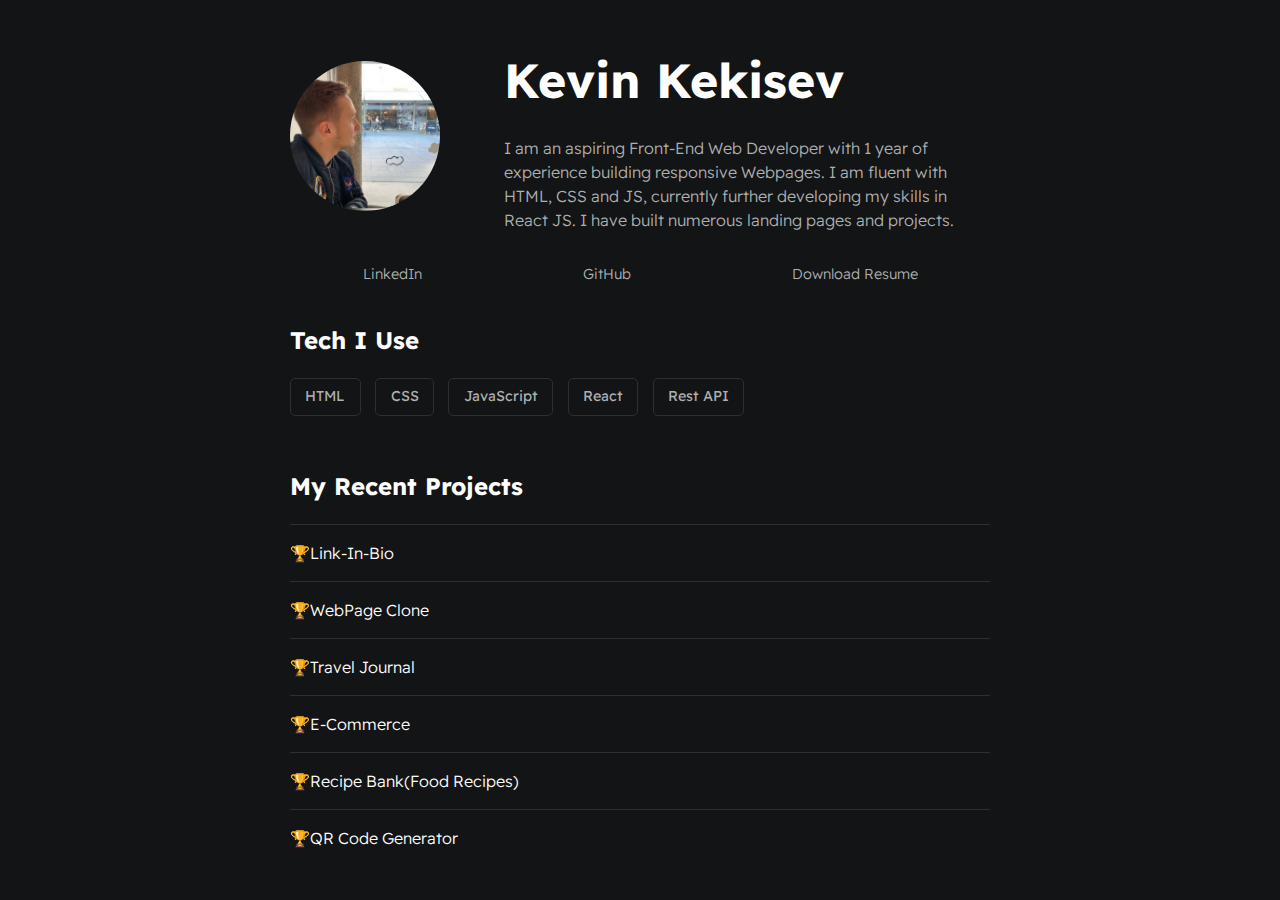
==== index.html @ ec9f21c0 "First Commit for Resume" ====
<html lang="en">
  <head>
    <meta charset="UTF-8" />
    <meta http-equiv="X-UA-Compatible" content="IE=edge" />
    <meta name="viewport" content="width=device-width, initial-scale=1.0" />
    <link
      rel="stylesheet"
      type="text/css"
      media="screen"
      href="./styles/styles.css"
    />
    <title>Kevin Kekisev</title>
    <script src="./index.js" defer></script>
  </head>
  <body>
    <div id="container--main">
      <section id="wrapper--hero" class="section--page">
        <img src="/assets/images/profile.jpg" alt="me" id="profile-pic" />
        <div>
          <h1 id="user-name">Kevin Kekisev</h1>
          <p id="bio">
            I am an aspiring Front-End Web Developer with 1 year of experience
            building responsive Webpages. I am fluent with HTML, CSS and JS,
            currently further developing my skills in React JS. I have built
            numerous landing pages and projects.
          </p>
        </div>
      </section>

      <section class="seciton--page">
        <div id="socials--list">
          <a href="#" target="_blank">LinkedIn</a>
          <a href="#" target="_blank">GitHub</a>
          <a href="#" target="_blank">Download Resume</a>
        </div>
      </section>

      <section class="section--page">
        <h2>Tech I Use</h2>
        <div id="wrapper--techstack__items">
          <div class="card--techstack">
            <span>HTML</span>
          </div>
          <div class="card--techstack">
            <span>CSS</span>
          </div>
          <div class="card--techstack">
            <span>JavaScript</span>
          </div>
          <div class="card--techstack">
            <span>React</span>
          </div>
          <div class="card--techstack">
            <span>Rest API</span>
          </div>
        </div>
      </section>

      <section class="section--page">
        <h2>My Recent Projects</h2>
        <div class="card--project">
          <a href="project1.html"><span>🏆</span>Link-In-Bio</a>
        </div>
        <div class="card--project">
          <a href="project2.html"><span>🏆</span>WebPage Clone</a>
        </div>
        <div class="card--project">
          <a href="project3.html"><span>🏆</span>Travel Journal</a>
        </div>
        <div class="card--project">
          <a href="project4.html"><span>🏆</span>E-Commerce</a>
        </div>
        <div class="card--project">
          <a href="project5.html"><span>🏆</span>Recipe Bank(Food Recipes)</a>
        </div>
        <div class="card--project">
          <a href="project6.html"><span>🏆</span>QR Code Generator</a>
        </div>
      </section>
    </div>
  </body>
</html>
---- styles/styles.css ----
@import url("https://fonts.googleapis.com/css2?family=Readex+Pro:wght@300;400;500;600;700&display=swap");

:root {
  --mainTextColor-light: #000;
  --secondaryTextColor-light: rgb(51 51 51);
  --mainLinkColor-light: #0da2b8;
  --mainBorderColor-light: rgb(218, 218, 218);
  --mainBgColor-light: rgb(249, 250, 251);

  --mainTextColor-dark: #fff;
  --secondaryTextColor-dark: #adb0b1;
  --mainLinkColor-dark: rgb(30, 190, 214);
  --mainBorderColor-dark: #2b3031;
  --mainBgColor-dark: #131415;

  --mainTextColor: var(--mainTextColor-dark);
  --secondaryTextColor: var(--secondaryTextColor-dark);
  --mainLinkColor: var(--mainLinkColor-dark);
  --mainBorderColor: var(--mainBorderColor-dark);
  --mainBgColor: var(--mainBgColor-dark);
}

* {
  font-family: "Readex Pro";
  line-height: 1.5em;
  box-sizing: border-box;
  color: var(--mainTextColor);
}

body {
  background-color: var(--mainBgColor);
}

p,
span,
li {
  color: var(--secondaryTextColor);
  font-size: 1em;
}
a {
  text-decoration: none;
  color: var(--mainLinkColor);
  font-weight: 500;
}

li {
  line-height: 1.9em;
}

#container--main {
  max-width: 700px;
  margin: 0 auto;
}

.section--page {
  padding-top: 1em;
  padding-bottom: 1em;
}

#wrapper--hero {
  display: flex;
  align-items: center;
  gap: 4em;
}

#bio,
a {
  font-weight: 300;
}

#user-name {
  font-size: 3em;
  line-height: 1em;
}

#profile-pic {
  border-radius: 50%;
  width: 150px;
  height: 150px;
  object-fit: cover;
}

#socials--list {
  display: flex;
  justify-content: space-around;
  column-gap: 1em;
  flex-wrap: wrap;
}

#socials--list a {
  font-size: 0.9em;
  color: var(--secondaryTextColor);
  transition: 0.3s;
}

#socials--list a:hover {
  color: var(--mainLinkColor);
}

#wrapper--techstack__items {
  display: flex;
  flex-wrap: wrap;
  gap: 1em;
  font-size: 0.9em;
}
.card--techstack {
  border: 1px solid var(--mainBorderColor);
  padding: 0.5em 1em;
  border-radius: 5px;
}

.card--project {
  padding-top: 1em;
  padding-bottom: 1em;
  border-top: 1px solid var(--mainBorderColor);
}
.card--project a {
  color: var(--mainTextColor);
  transition: 0.3s;
}

.card--project a:hover {
  color: var(--mainLinkColor);
}

@media (max-width: 600px) {
  #wrapper--hero {
    flex-direction: column;
    gap: 1em;
  }
  #profile-pic {
    width: 200px;
    height: 200px;
  }

  .section--page {
    padding-top: 1em;
    padding-bottom: 1em;
  }
}
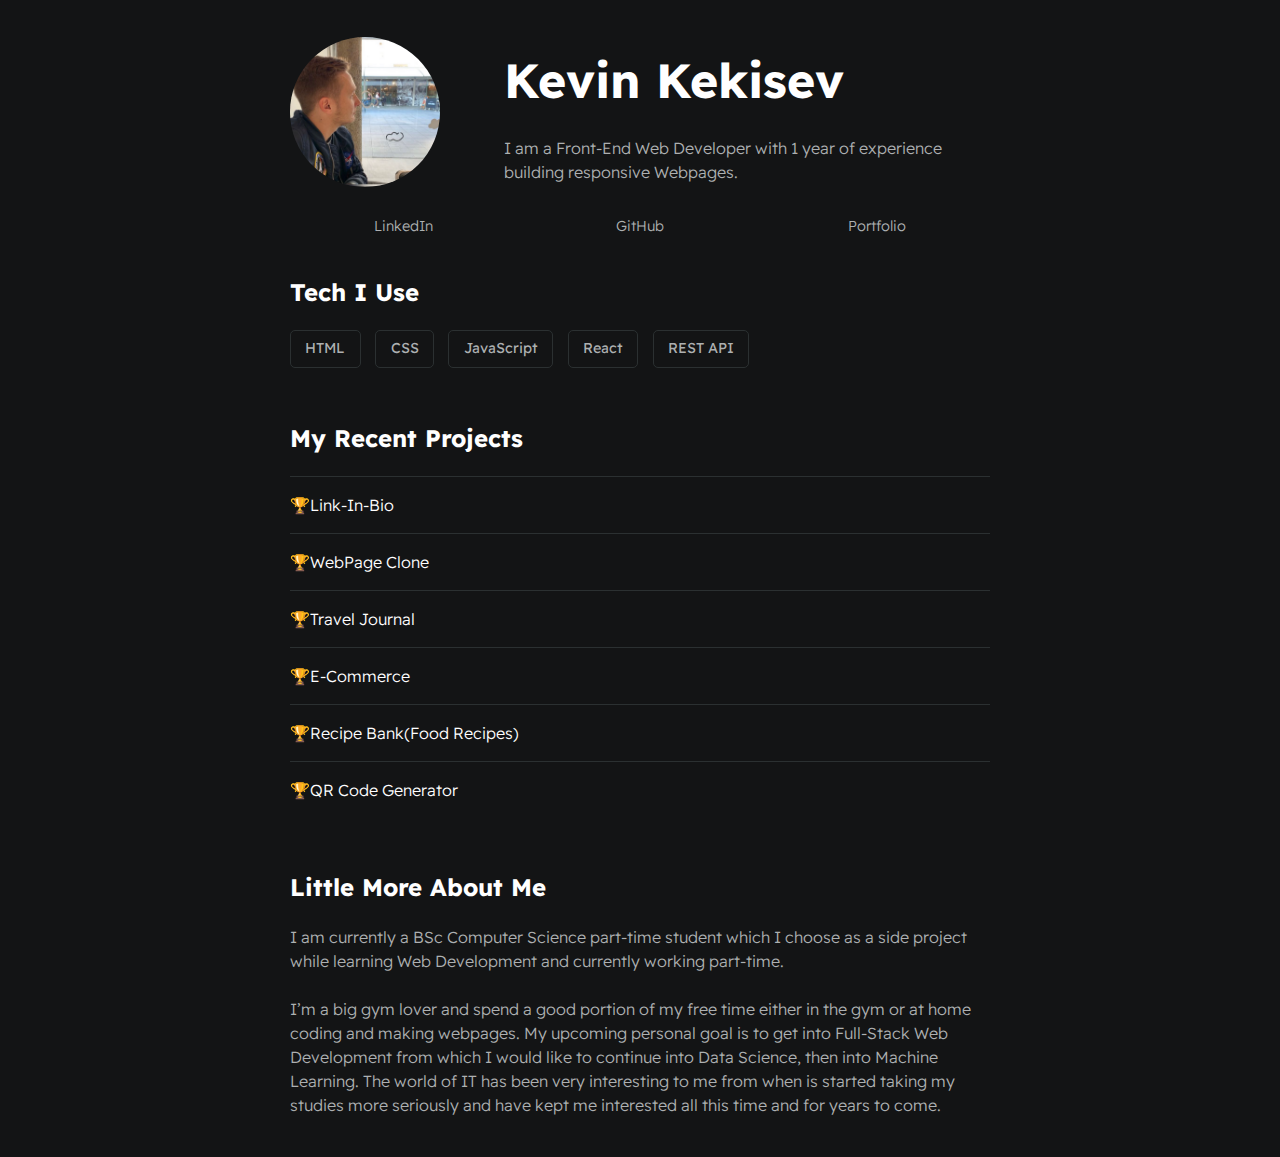
==== commit bbce318c: "added details" ====
--- a/index.html
+++ b/index.html
@@ -19,10 +19,8 @@
         <div>
           <h1 id="user-name">Kevin Kekisev</h1>
           <p id="bio">
-            I am an aspiring Front-End Web Developer with 1 year of experience
-            building responsive Webpages. I am fluent with HTML, CSS and JS,
-            currently further developing my skills in React JS. I have built
-            numerous landing pages and projects.
+            I am a Front-End Web Developer with 1 year of experience building
+            responsive Webpages.
           </p>
         </div>
       </section>
@@ -31,7 +29,7 @@
         <div id="socials--list">
           <a href="#" target="_blank">LinkedIn</a>
           <a href="#" target="_blank">GitHub</a>
-          <a href="#" target="_blank">Download Resume</a>
+          <a href="https://kevinkekisev.com/" target="_blank">Portfolio</a>
         </div>
       </section>
 
@@ -51,7 +49,7 @@
             <span>React</span>
           </div>
           <div class="card--techstack">
-            <span>Rest API</span>
+            <span>REST API</span>
           </div>
         </div>
       </section>
@@ -77,6 +75,23 @@
           <a href="project6.html"><span>🏆</span>QR Code Generator</a>
         </div>
       </section>
+      <section class="section--page">
+        <h2>Little More About Me</h2>
+        <p id="bio">
+          I am currently a BSc Computer Science part-time student which I choose
+          as a side project while learning Web Development and currently working
+          part-time.
+          <br />
+          <br />
+          I’m a big gym lover and spend a good portion of my free time either in
+          the gym or at home coding and making webpages. My upcoming personal
+          goal is to get into Full-Stack Web Development from which I would like
+          to continue into Data Science, then into Machine Learning. The world
+          of IT has been very interesting to me from when is started taking my
+          studies more seriously and have kept me interested all this time and
+          for years to come.
+        </p>
+      </section>
     </div>
   </body>
 </html>
--- a/styles/styles.css
+++ b/styles/styles.css
@@ -123,6 +123,11 @@
   color: var(--mainLinkColor);
 }
 
+.project-img {
+  border-radius: 5px;
+  height: 300px;
+}
+
 @media (max-width: 600px) {
   #wrapper--hero {
     flex-direction: column;
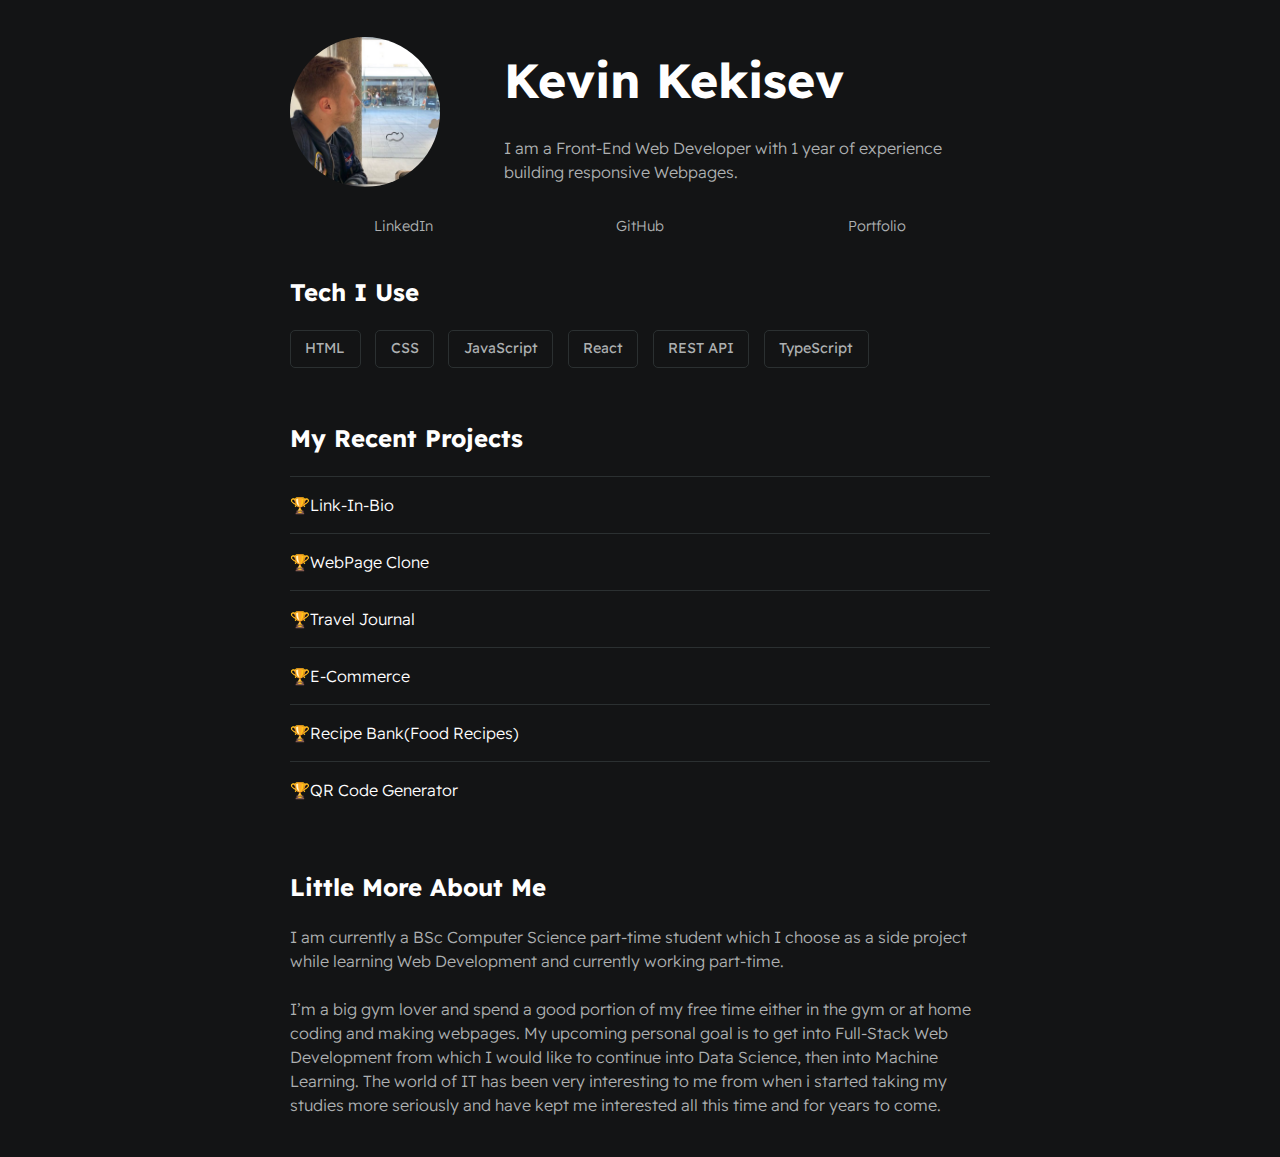
==== commit 380b8339: "adding skill" ====
--- a/index.html
+++ b/index.html
@@ -15,7 +15,7 @@
   <body>
     <div id="container--main">
       <section id="wrapper--hero" class="section--page">
-        <img src="/assets/images/profile.jpg" alt="me" id="profile-pic" />
+        <img src="./assets/images/profile.jpg" alt="me" id="profile-pic" />
         <div>
           <h1 id="user-name">Kevin Kekisev</h1>
           <p id="bio">
@@ -27,8 +27,12 @@
 
       <section class="seciton--page">
         <div id="socials--list">
-          <a href="#" target="_blank">LinkedIn</a>
-          <a href="#" target="_blank">GitHub</a>
+          <a
+            href="https://www.linkedin.com/in/kevin-kekisev-77b678200/"
+            target="_blank"
+            >LinkedIn</a
+          >
+          <a href="https://github.com/kevkekisev" target="_blank">GitHub</a>
           <a href="https://kevinkekisev.com/" target="_blank">Portfolio</a>
         </div>
       </section>
@@ -50,6 +54,9 @@
           </div>
           <div class="card--techstack">
             <span>REST API</span>
+          </div>
+          <div class="card--techstack">
+            <span>TypeScript</span>
           </div>
         </div>
       </section>
@@ -87,7 +94,7 @@
           the gym or at home coding and making webpages. My upcoming personal
           goal is to get into Full-Stack Web Development from which I would like
           to continue into Data Science, then into Machine Learning. The world
-          of IT has been very interesting to me from when is started taking my
+          of IT has been very interesting to me from when i started taking my
           studies more seriously and have kept me interested all this time and
           for years to come.
         </p>
--- a/styles/styles.css
+++ b/styles/styles.css
@@ -125,7 +125,7 @@
 
 .project-img {
   border-radius: 5px;
-  height: 300px;
+  width: 100%;
 }
 
 @media (max-width: 600px) {
